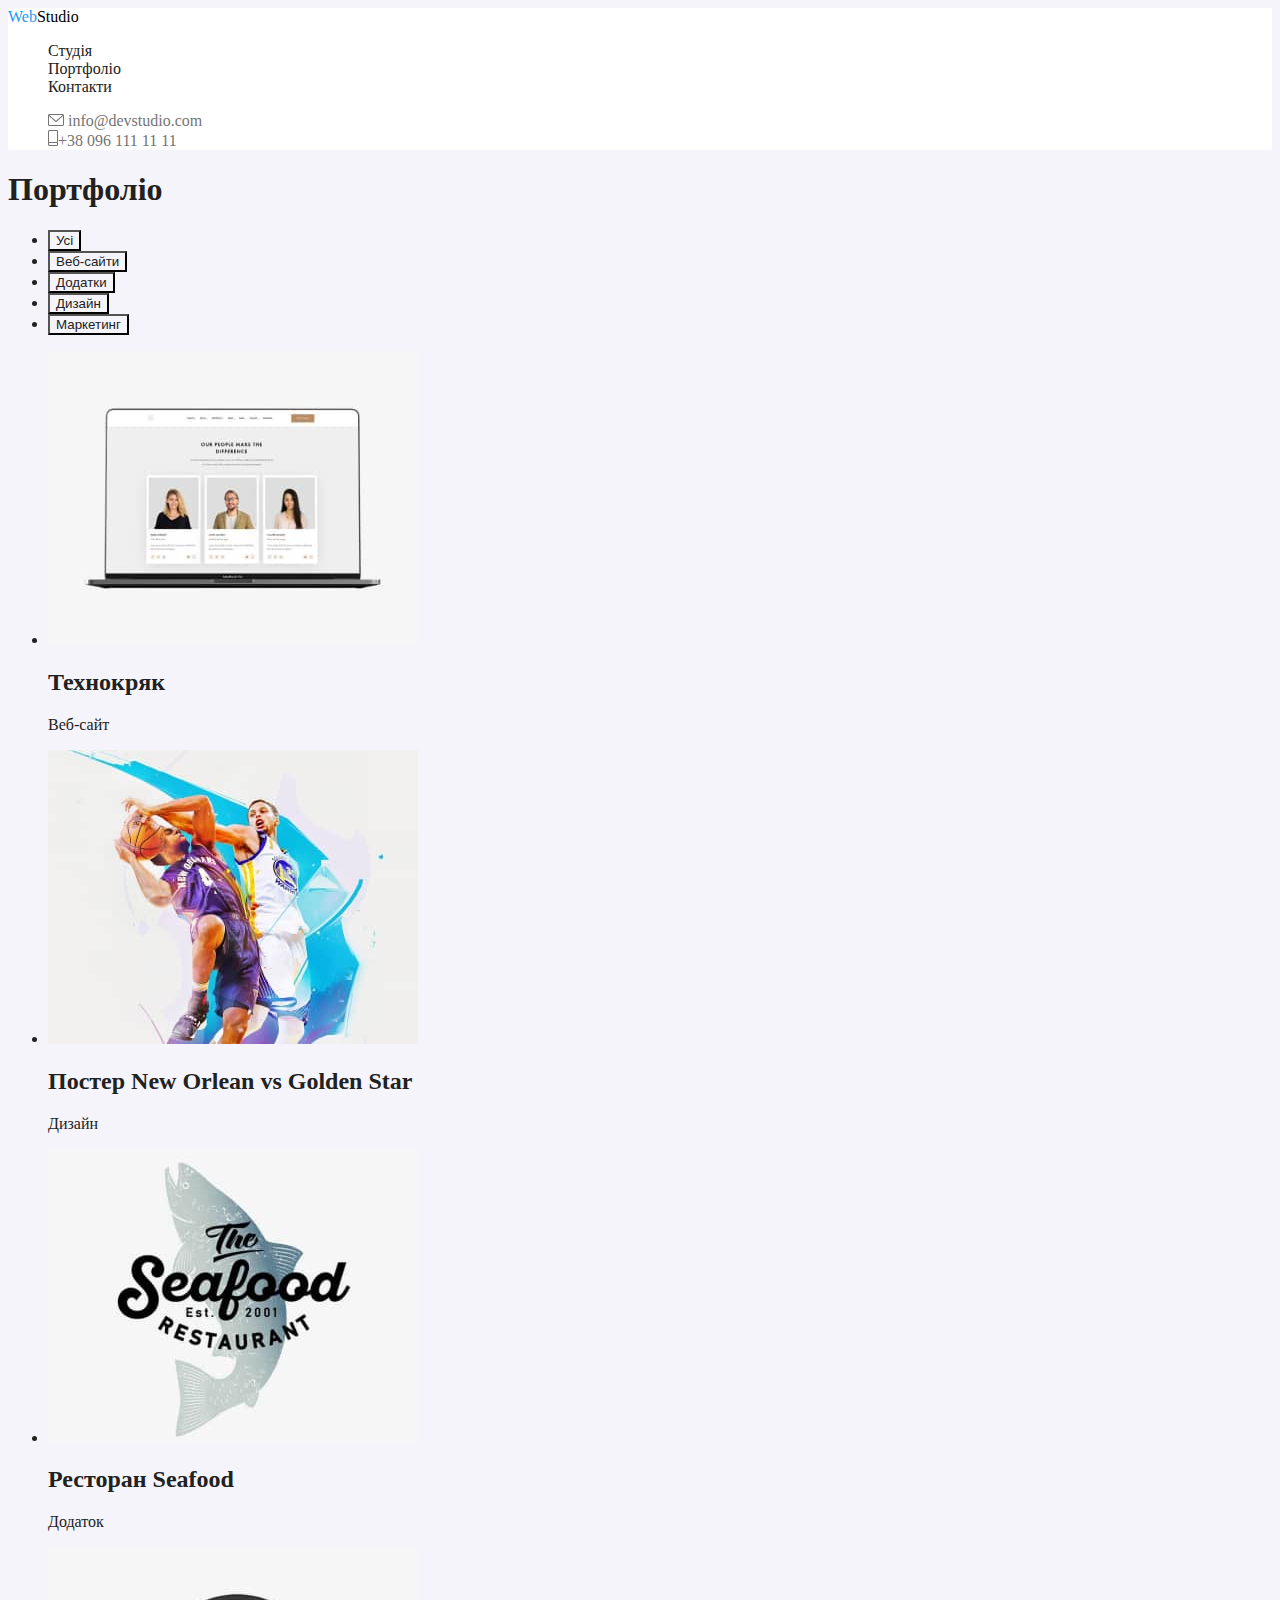
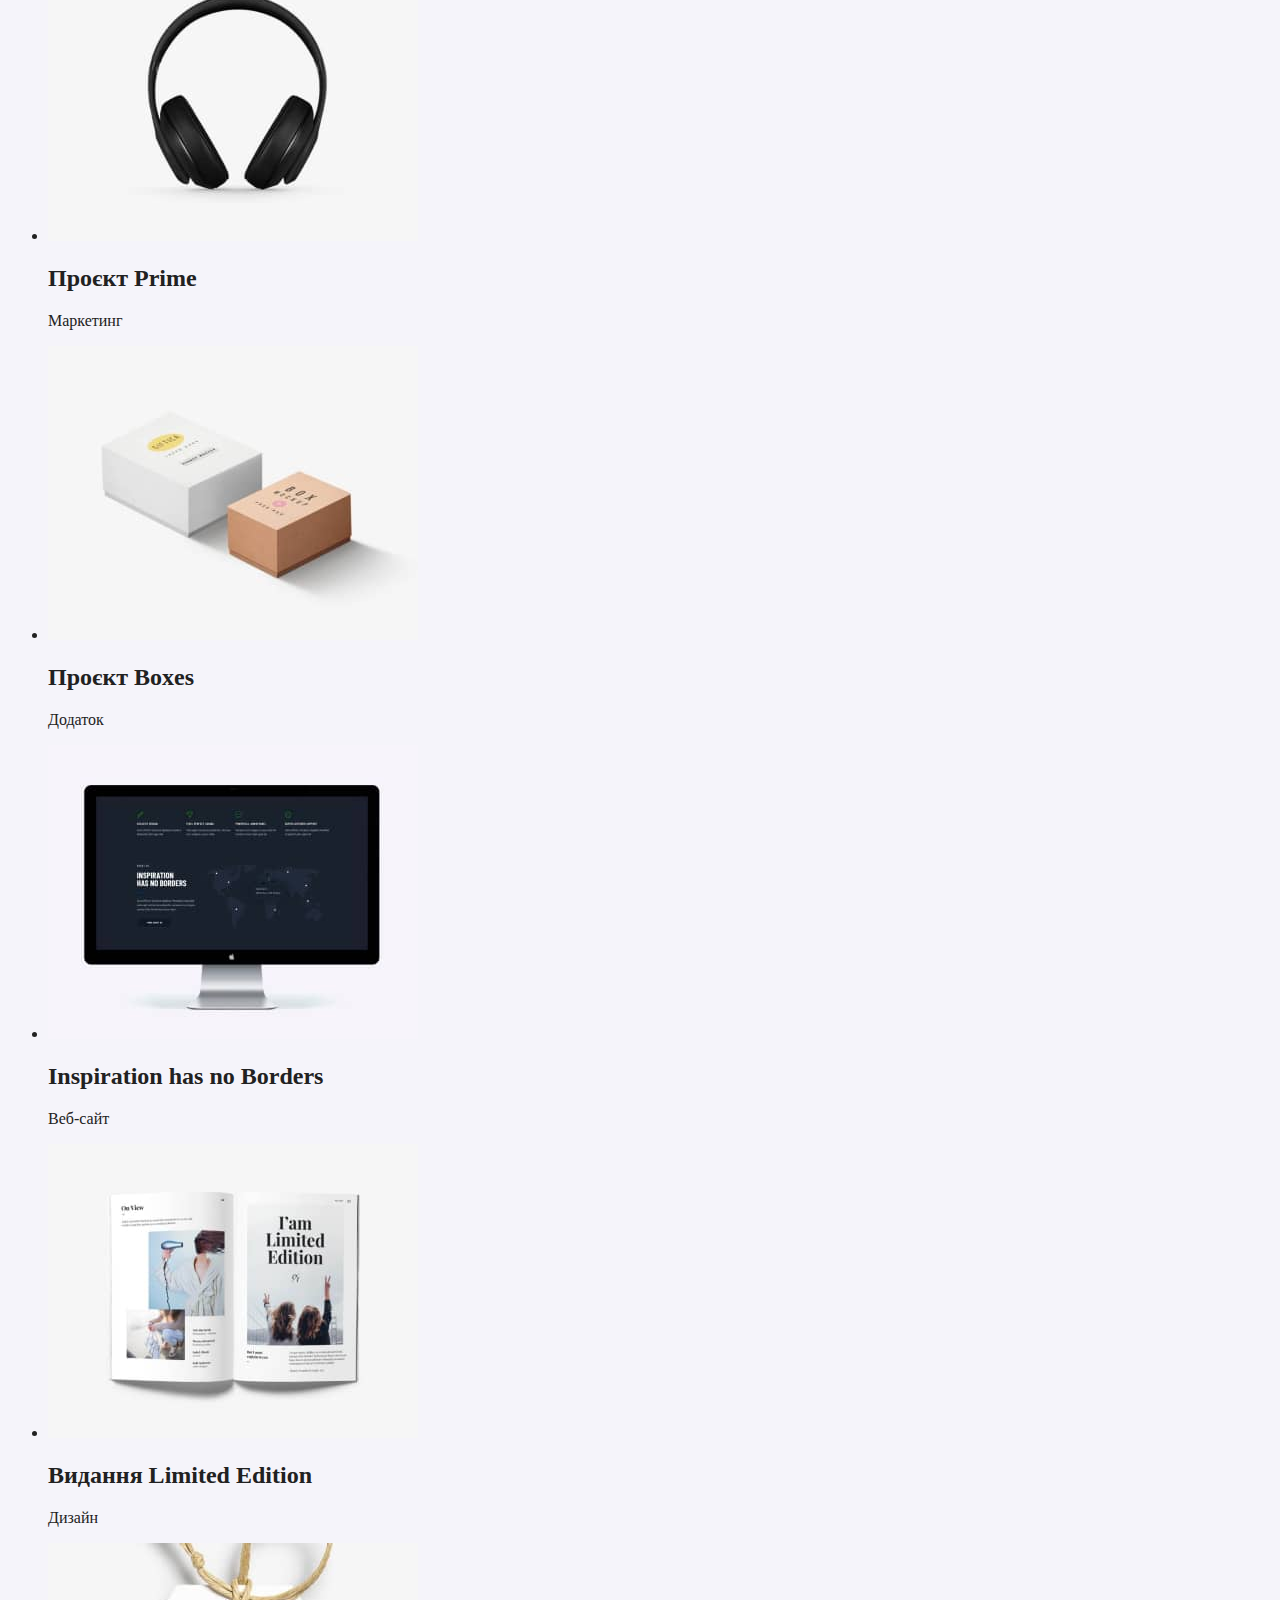
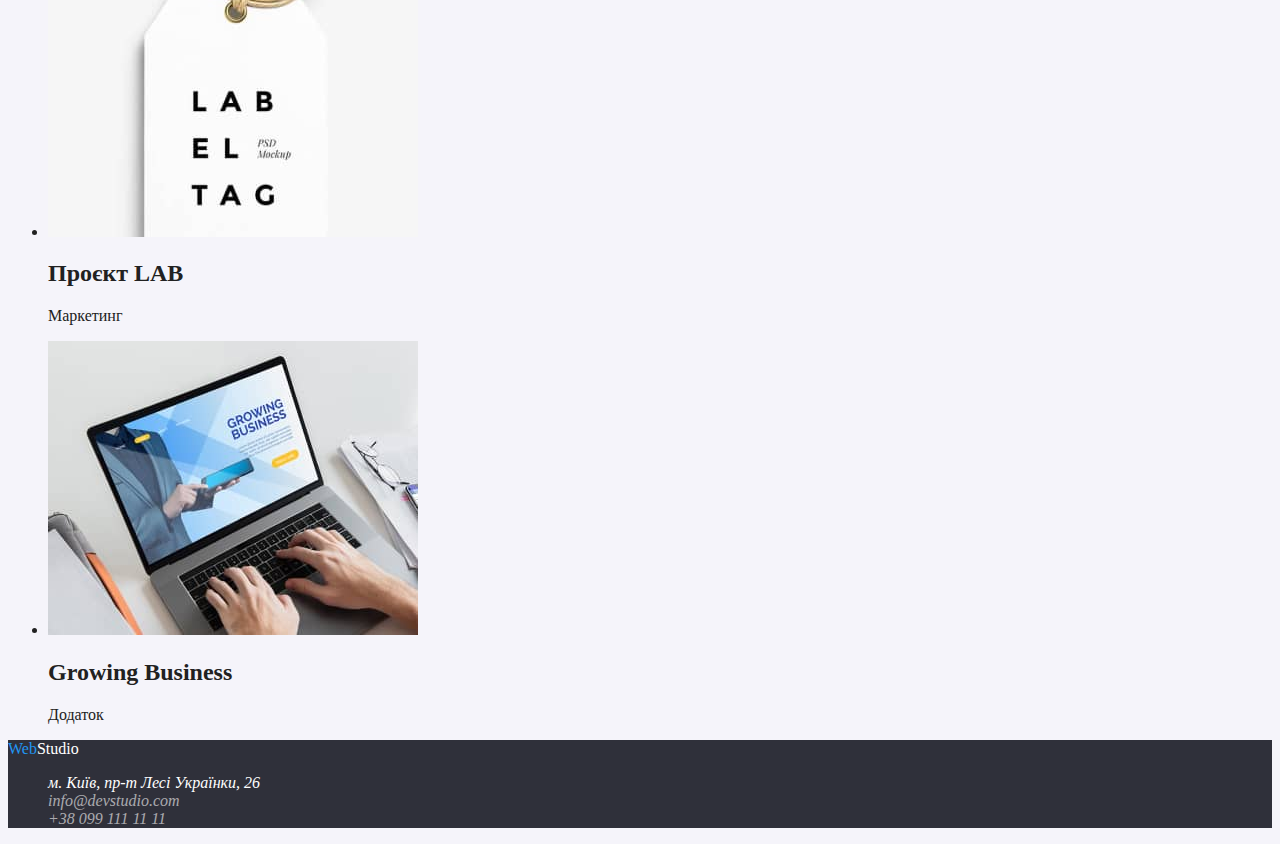
==== portfolio.html @ 3295536a "створив сторінку портфоліо" ====
<!DOCTYPE html>
<html lang="en">
  <head>
    <meta charset="UTF-8" />
    <meta http-equiv="X-UA-Compatible" content="IE=edge" />
    <meta name="viewport" content="width=device-width, initial-scale=1.0" />
    <title>Document</title>
    <link rel="stylesheet" href="./css/styles.css" />
  </head>
  <body>
    <header class="page-header">
      <nav>
        <a href="./index.html" class="logo">Web<span class="studio">Studio</span></a>
        <ul class="site-nav list">
          <li><a href="./index.html" class="link">Студія</a></li>
          <li><a href="./index.html" class="link">Портфоліо</a></li>
          <li><a href="./index.html" class="link">Контакти</a></li>
        </ul>
      </nav>
      <ul class="contact list">
        <li>
          <a class="contact-link" href="mailto:info@devstudio.com"
            ><img src="./portfolio.img/envelope.svg" alt="конверт" width="16" class="contact-link-icon" />
            info@devstudio.com</a
          >
        </li>
        <li>
          <a class="contact-link" href="tel:+380961111111"
            ><img
              src="./portfolio.img/Vector.svg"
              alt="мобільний тел"
              width="10"
              class="contact-link-icon"
            />+38 096 111 11 11</a
          >
        </li>
      </ul>
    </header>

    <main>
      <section>
        <h1>Портфоліо</h1>
        <ul>
          <li><button type="button" class="button secodary">Усі</button></li>
          <li><button type="button" class="button secodary">Веб-сайти</button></li>
          <li><button type="button" class="button secodary">Додатки</button></li>
          <li><button type="button" class="button secodary">Дизайн</button></li>
          <li><button type="button" class="button secodary">Маркетинг</button></li>
        </ul>
        <ul>
          <li>
            <a href=""><img src="./portfolio.img/img.jpg" alt="ноутбук" width="370" /></a>
            <h2>Технокряк</h2>
            <p>Веб-сайт</p>
          </li>
          <li>
            <a href=""><img src="./portfolio.img/img1.jpg" alt="ігра в баскетбол" width="370" /></a>
            <h2>Постер New Orlean vs Golden Star</h2>
            <p>Дизайн</p>
          </li>
          <li>
            <a href=""><img src="./portfolio.img/img2.jpg" alt="рибний ресторан" width="370" /></a>
            <h2>Ресторан Seafood</h2>
            <p>Додаток</p>
          </li>
          <li>
            <a href=""><img src="./portfolio.img/img3.jpg" alt="навушники" width="370" /></a>
            <h2>Проєкт Prime</h2>
            <p>Маркетинг</p>
          </li>
          <li>
            <a href=""><img src="./portfolio.img/img4.jpg" alt="коробки" width="370" /></a>
            <h2>Проєкт Boxes</h2>
            <p>Додаток</p>
          </li>
          <li>
            <a href=""
              ><img src="./portfolio.img/img5.jpg" alt="монітор компютера" width="370"
            /></a>
            <h2>Inspiration has no Borders</h2>
            <p>Веб-сайт</p>
          </li>
          <li>
            <a href=""><img src="./portfolio.img/img6.jpg" alt="книга" width="370" /></a>
            <h2>Видання Limited Edition</h2>
            <p>Дизайн</p>
          </li>
          <li>
            <a href=""><img src="./portfolio.img/img8.jpg" alt="бірка" width="370" /></a>
            <h2>Проєкт LAB</h2>
            <p>Маркетинг</p>
          </li>
          <li>
            <a href=""
              ><img src="./portfolio.img/img7.jpg" alt="бізнес веденя через ноутбук" width="370"
            /></a>
            <h2>Growing Business</h2>
            <p>Додаток</p>
          </li>
        </ul>
      </section>
    </main>

    <footer class="footer">
      <a href="./index.html" class="logo">Web<span class="footer-studio">Studio</span></a>
      <address>
        <ul class="list">
          <li>
            <a
              class="footer-link"
              href="https://goo.gl/maps/CPtrU1FHBa2aNyZL9"
              target="_blank"
              rel="noopener noreferrer nofollow"
              >м. Київ, пр-т Лесі Українки, 26</a
            >
          </li>
          <li><a class="footer-contact" href="mailto:info@devstudio.com">info@devstudio.com</a></li>
          <li><a class="footer-contact" href="telto:+380961111111">+38 099 111 11 11</a></li>
        </ul>
      </address>
    </footer>
  </body>
</html>
---- css/styles.css ----
:root {
  --primari-text-color: #212121;
  --title-text-color: #757575;
  --accent-color: #2196f3;
  --primary-bg-color: #ffffff;
}

body {
  background-color: #f5f4fa;
  color: var(--primari-text-color);
  font-family: Roboto;
}
/* body {
  background-color: var(--background-color);
  color: var(--main-text-color);
  font-family: var(--main-font);
  font-size: 14px;
  letter-spacing: 0.03em;
} */

/* шапка  */

.page-header {
  background-color: var(--primary-bg-color);
}
.logo {
  color: var(--accent-color);
  text-decoration: none;
}
.studio {
  color: #000000;
}
.link {
  color: var(--primari-text-color);
  text-decoration: none;
}
.link:hover,
.link:focus {
  color: var(--accent-color);
}

.list {
  list-style: none;
}
.contact-link {
  color: var(--title-text-color);
  text-decoration: none;
}
.contact-link:hover,
.contact-link:focus {
  color: var(--accent-color);
}
/* .contact-link-icon:hover,
.contact-link-icon:focus {
  color:  ;
} */
/* секція 1 */
.hero,
.footer {
  background: #2f303a;
}

.hero-title {
  color: var(--primary-bg-color);
}

/* кнопка */
.button.primary {
  color: var(--primary-bg-color);
  background-color: var(--accent-color);
}
.button.secodary {
  color: var(--primari-text-color);
  background-color: #f5f4fa;
  cursor: pointer;
}
.button.secodary:hover,
.button.secodary:focus {
  color: var(--primary-bg-color);
  background-color: var(--accent-color);
}

/* сеуція 2 */

/* секція 3 */
.section-title {
  color: var(--primari-text-color);
}
/* 4 */

.footer-link,
.footer-studio {
  color: var(--primary-bg-color);
  text-decoration: none;
}
.footer-contact {
  color: rgba(255, 255, 255, 0.6);
  text-decoration: none;
}
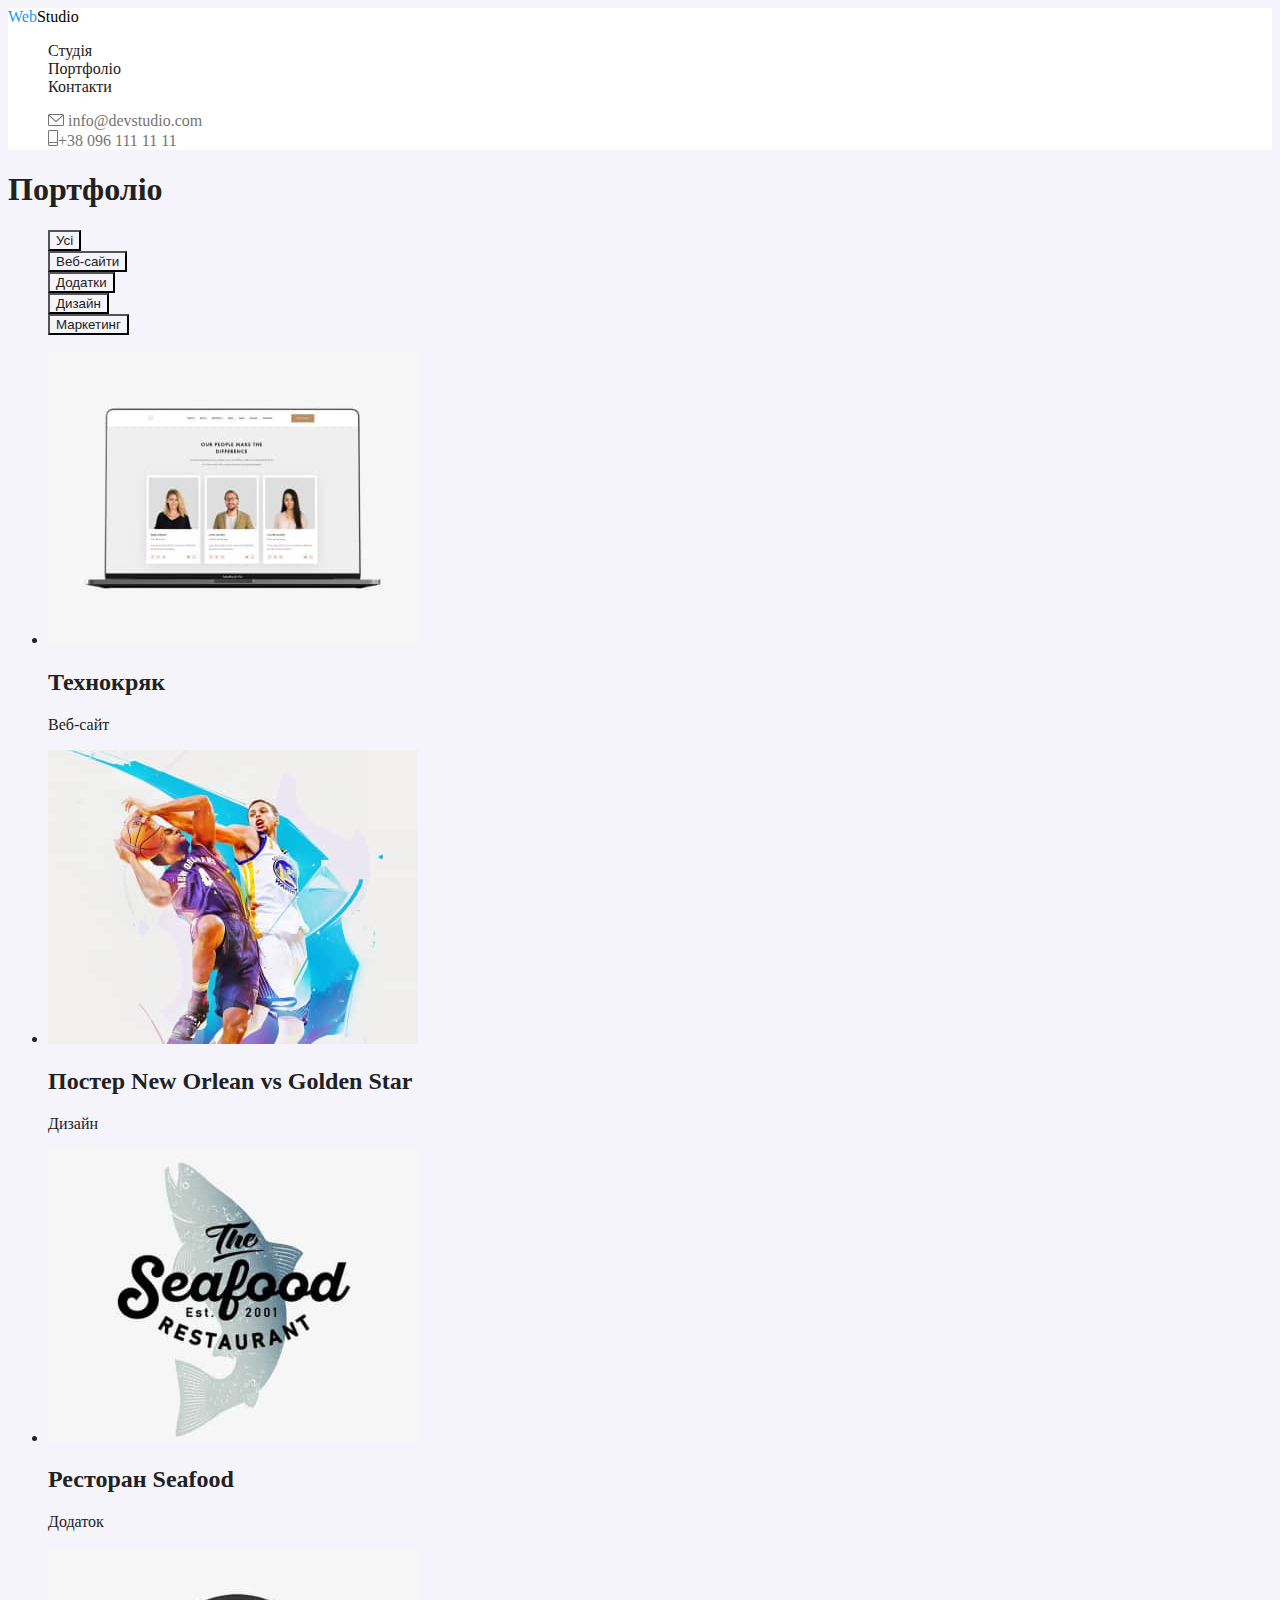
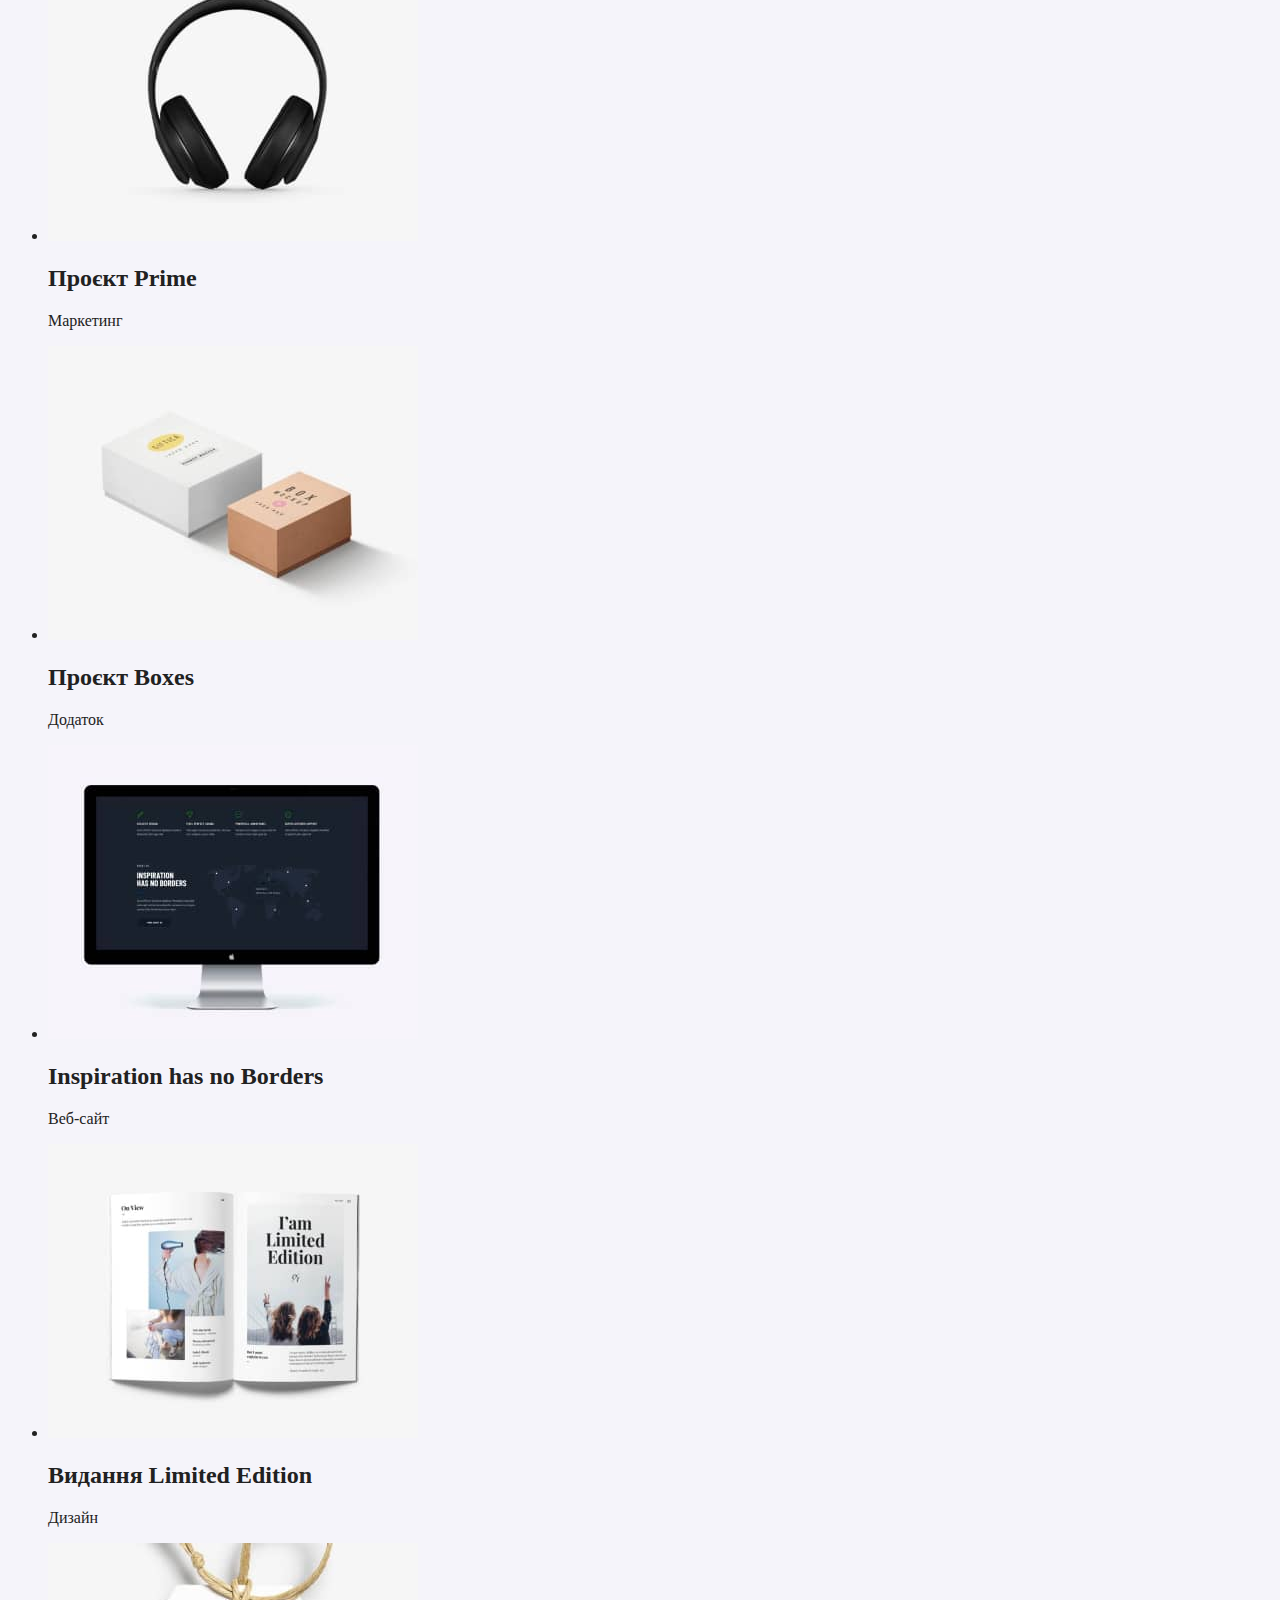
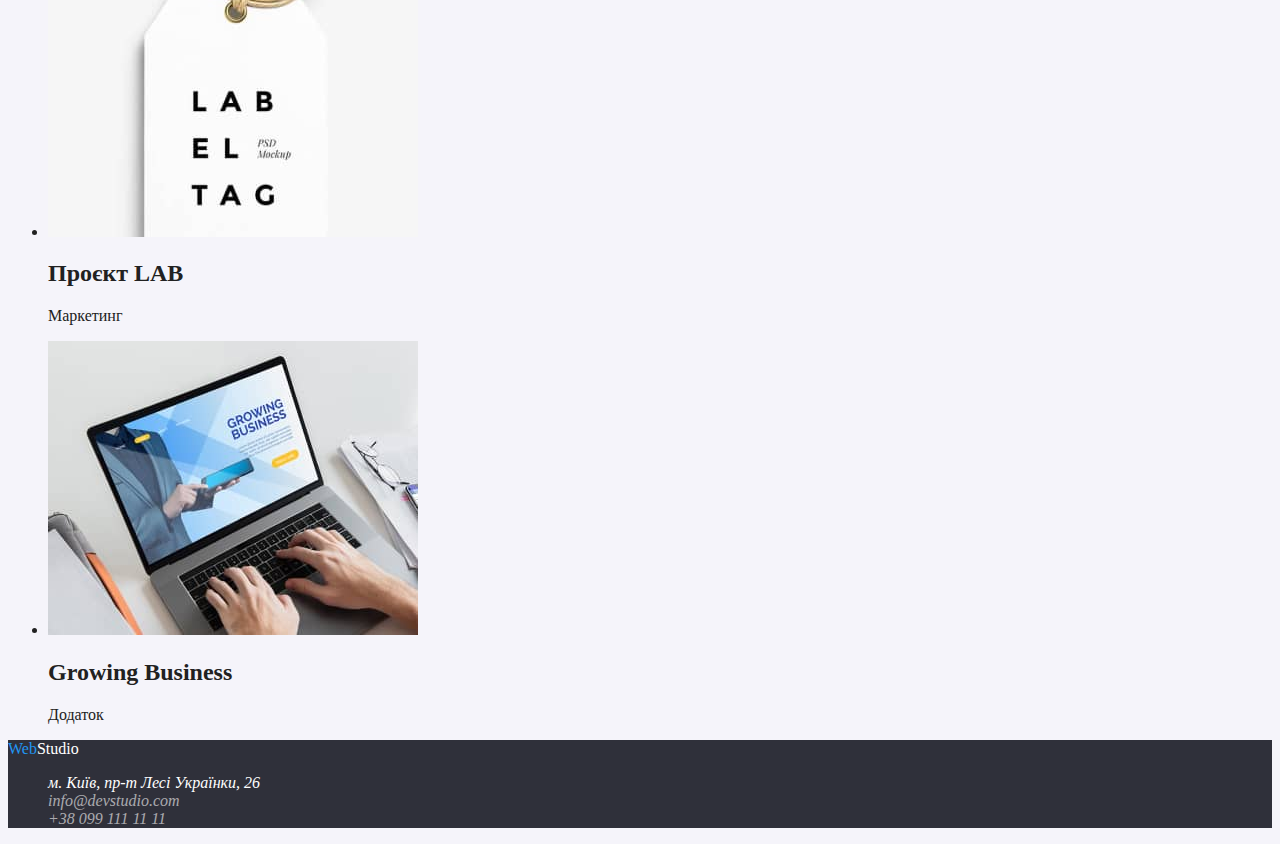
==== commit 3f71507c: "задав класу кнопкам" ====
--- a/portfolio.html
+++ b/portfolio.html
@@ -20,7 +20,12 @@
       <ul class="contact list">
         <li>
           <a class="contact-link" href="mailto:info@devstudio.com"
-            ><img src="./portfolio.img/envelope.svg" alt="конверт" width="16" class="contact-link-icon" />
+            ><img
+              src="./portfolio.img/envelope.svg"
+              alt="конверт"
+              width="16"
+              class="contact-link-icon"
+            />
             info@devstudio.com</a
           >
         </li>
@@ -40,7 +45,7 @@
     <main>
       <section>
         <h1>Портфоліо</h1>
-        <ul>
+        <ul class="list">
           <li><button type="button" class="button secodary">Усі</button></li>
           <li><button type="button" class="button secodary">Веб-сайти</button></li>
           <li><button type="button" class="button secodary">Додатки</button></li>
--- a/css/styles.css
+++ b/css/styles.css
@@ -52,7 +52,7 @@
 }
 /* .contact-link-icon:hover,
 .contact-link-icon:focus {
-  color:  ;
+  color: var(--accent-color);
 } */
 /* секція 1 */
 .hero,
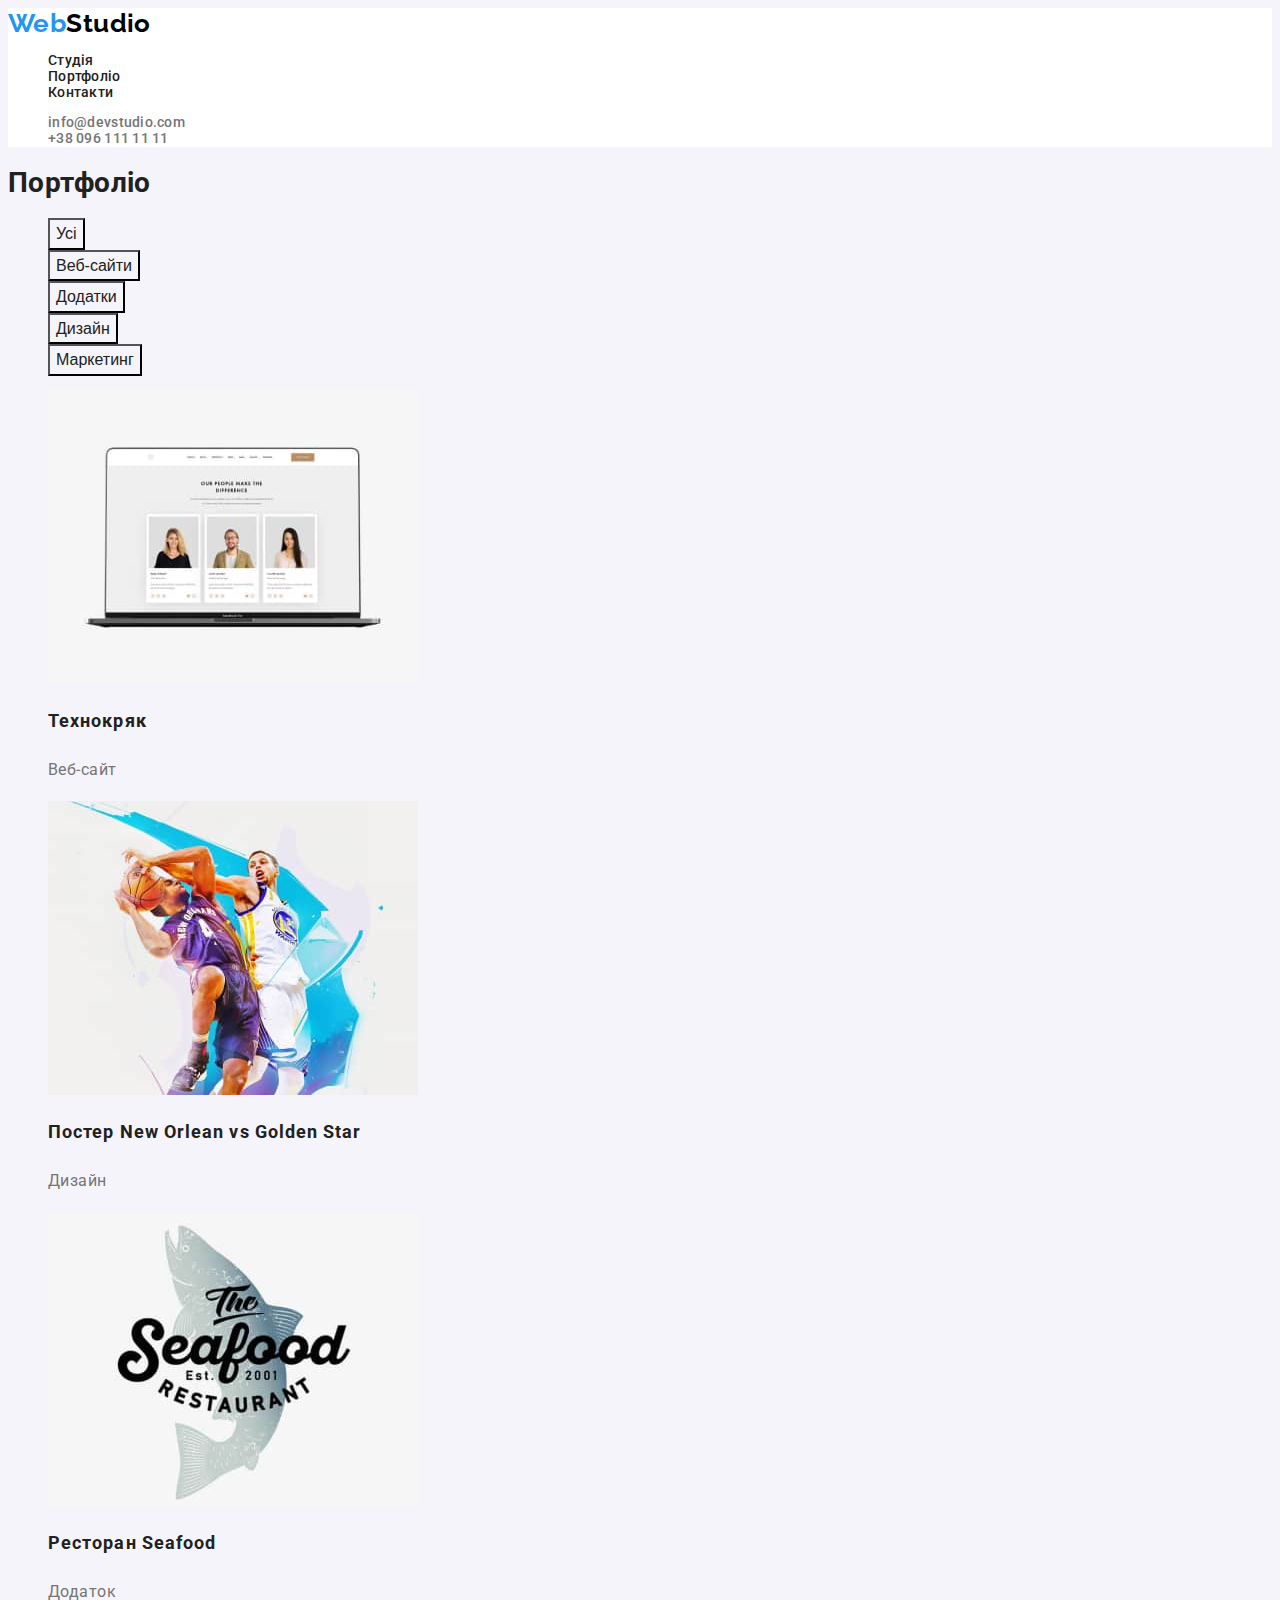
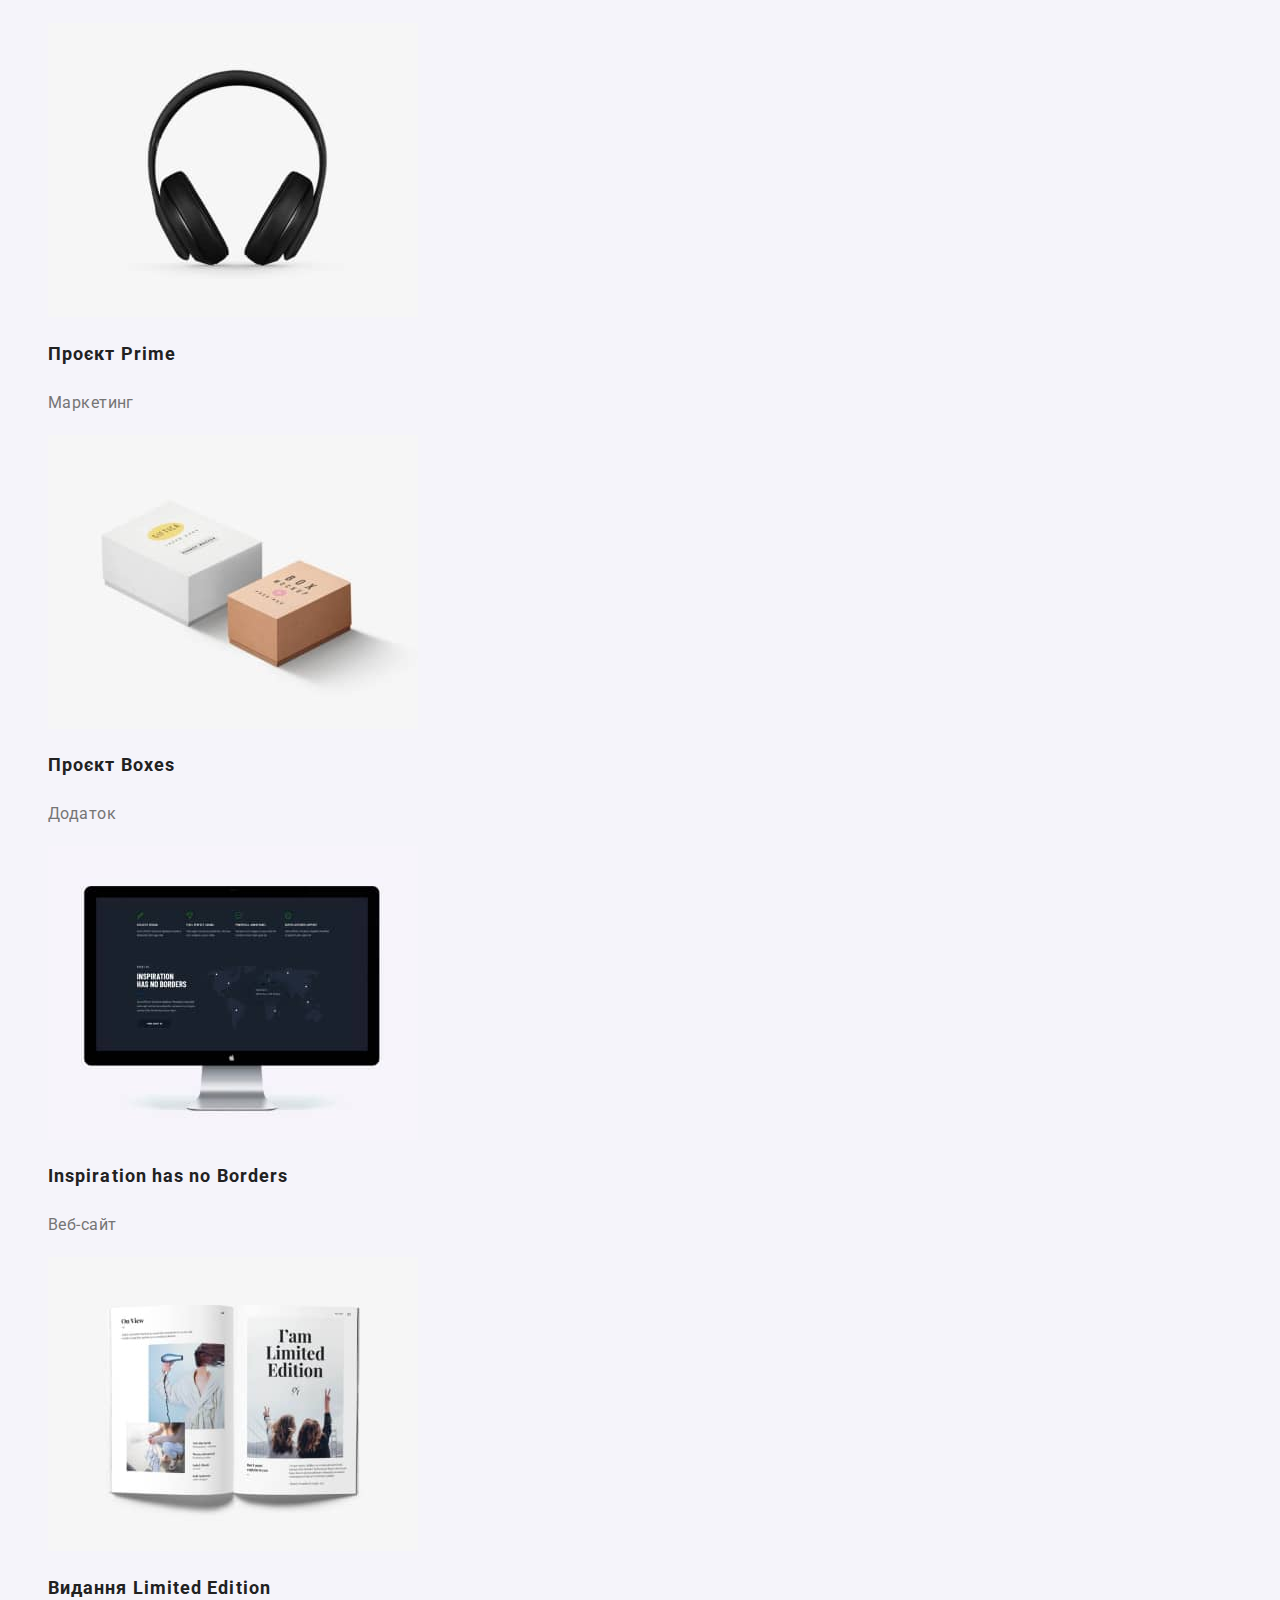
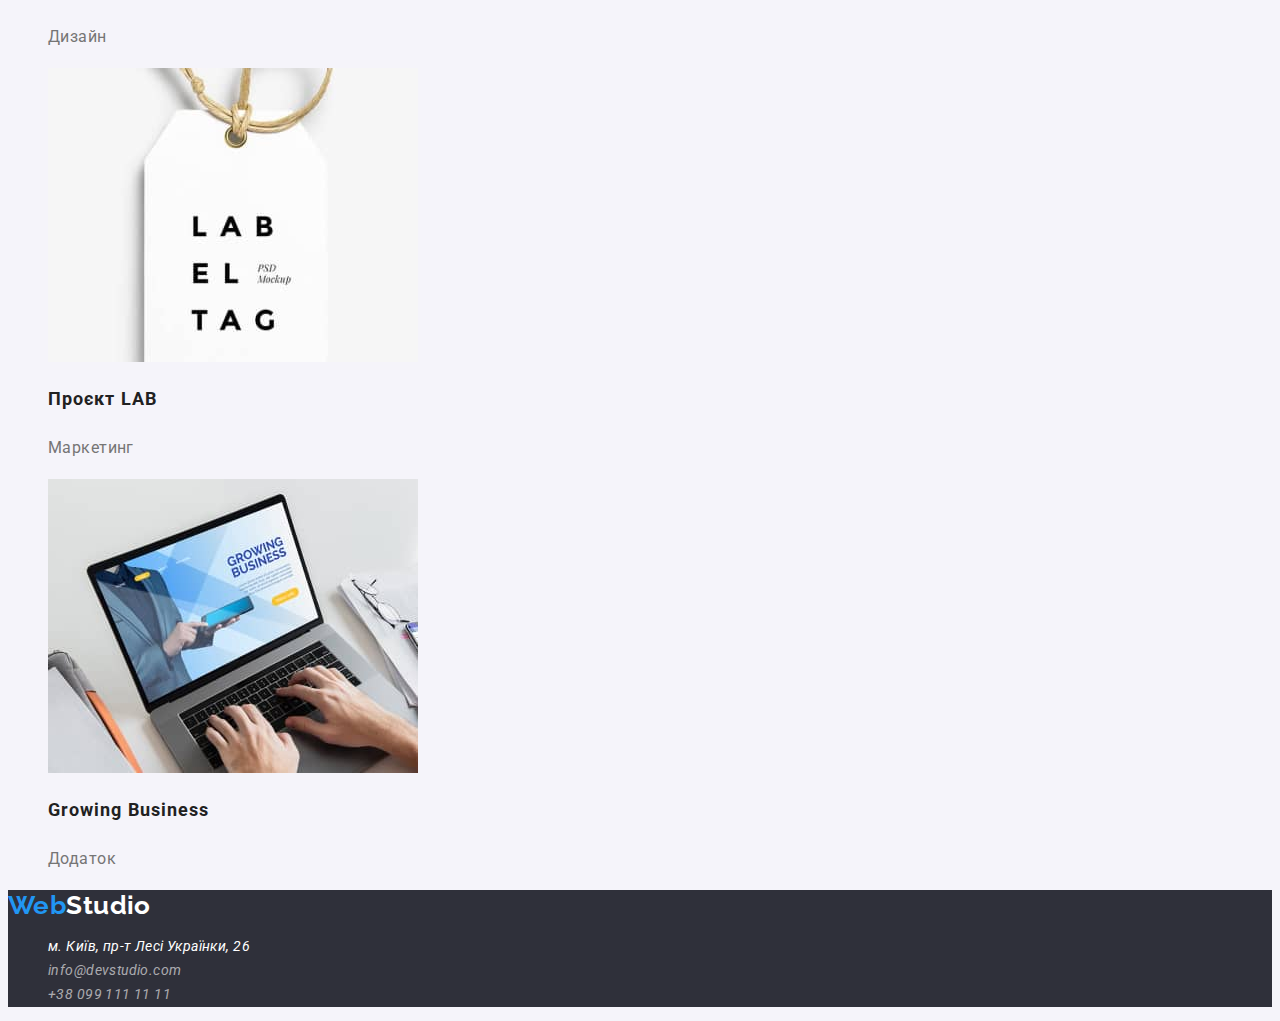
==== commit 3e3bf5ef: "добавив стиль розміри шрифту" ====
--- a/portfolio.html
+++ b/portfolio.html
@@ -6,6 +6,13 @@
     <meta name="viewport" content="width=device-width, initial-scale=1.0" />
     <title>Document</title>
     <link rel="stylesheet" href="./css/styles.css" />
+
+    <link rel="preconnect" href="https://fonts.googleapis.com" />
+    <link rel="preconnect" href="https://fonts.gstatic.com" crossorigin />
+    <link
+      href="https://fonts.googleapis.com/css2?family=Raleway:wght@700&family=Roboto:wght@400;500;700;900&display=swap"
+      rel="stylesheet"
+    />
   </head>
   <body>
     <header class="page-header">
@@ -19,25 +26,10 @@
       </nav>
       <ul class="contact list">
         <li>
-          <a class="contact-link" href="mailto:info@devstudio.com"
-            ><img
-              src="./portfolio.img/envelope.svg"
-              alt="конверт"
-              width="16"
-              class="contact-link-icon"
-            />
-            info@devstudio.com</a
-          >
+          <a class="contact-link" href="mailto:info@devstudio.com">info@devstudio.com</a>
         </li>
         <li>
-          <a class="contact-link" href="tel:+380961111111"
-            ><img
-              src="./portfolio.img/Vector.svg"
-              alt="мобільний тел"
-              width="10"
-              class="contact-link-icon"
-            />+38 096 111 11 11</a
-          >
+          <a class="contact-link" href="tel:+380961111111">+38 096 111 11 11</a>
         </li>
       </ul>
     </header>
@@ -45,17 +37,17 @@
     <main>
       <section>
         <h1>Портфоліо</h1>
-        <ul class="list">
+        <ul>
           <li><button type="button" class="button secodary">Усі</button></li>
           <li><button type="button" class="button secodary">Веб-сайти</button></li>
           <li><button type="button" class="button secodary">Додатки</button></li>
           <li><button type="button" class="button secodary">Дизайн</button></li>
           <li><button type="button" class="button secodary">Маркетинг</button></li>
         </ul>
-        <ul>
+        <ul class="sidebar">
           <li>
             <a href=""><img src="./portfolio.img/img.jpg" alt="ноутбук" width="370" /></a>
-            <h2>Технокряк</h2>
+            <h2 class="subject">Технокряк</h2>
             <p>Веб-сайт</p>
           </li>
           <li>
--- a/css/styles.css
+++ b/css/styles.css
@@ -8,7 +8,10 @@
 body {
   background-color: #f5f4fa;
   color: var(--primari-text-color);
-  font-family: Roboto;
+  font-family: Roboto, sans-serif;
+  font-size: 14px;
+  line-height: 1.2;
+  letter-spacing: 0.03em;
 }
 /* body {
   background-color: var(--background-color);
@@ -26,9 +29,18 @@
 .logo {
   color: var(--accent-color);
   text-decoration: none;
+  font-family: 'Raleway', sans-serif;
+  font-weight: 700;
+  font-size: 26px;
 }
 .studio {
   color: #000000;
+}
+
+.site-nav.list {
+  font-weight: 500;
+  line-height: 1.14;
+  letter-spacing: 0.02em;
 }
 .link {
   color: var(--primari-text-color);
@@ -39,8 +51,14 @@
   color: var(--accent-color);
 }
 
-.list {
+ul {
   list-style: none;
+}
+
+.contact.list {
+  font-weight: 500;
+  line-height: 1.14;
+  letter-spacing: 0.02em;
 }
 .contact-link {
   color: var(--title-text-color);
@@ -50,29 +68,43 @@
 .contact-link:focus {
   color: var(--accent-color);
 }
-/* .contact-link-icon:hover,
-.contact-link-icon:focus {
-  color: var(--accent-color);
-} */
+
 /* секція 1 */
 .hero,
 .footer {
-  background: #2f303a;
+  background-color: #2f303a;
 }
 
 .hero-title {
   color: var(--primary-bg-color);
+  font-weight: 900;
+  font-size: 44px;
+  line-height: 1.36;
+  text-align: center;
+  letter-spacing: 0.06em;
+  text-transform: uppercase;
 }
 
 /* кнопка */
+.button {
+  cursor: pointer;
+  font-size: 16px;
+  text-align: center;
+}
 .button.primary {
   color: var(--primary-bg-color);
   background-color: var(--accent-color);
+  font-weight: 700;
+  line-height: 1.9;
+  display: flex;
+  align-items: center;
+  letter-spacing: 0.06em;
 }
 .button.secodary {
   color: var(--primari-text-color);
   background-color: #f5f4fa;
-  cursor: pointer;
+  font-weight: 500;
+  line-height: 1.6;
 }
 .button.secodary:hover,
 .button.secodary:focus {
@@ -81,12 +113,30 @@
 }
 
 /* сеуція 2 */
+.feature-list .title {
+  font-weight: 700;
+  line-height: 1.1;
+  text-transform: uppercase;
+}
+.feature-list .text {
+  color: var(--title-text-color);
+  line-height: 1.7;
+}
 
 /* секція 3 */
 .section-title {
   color: var(--primari-text-color);
+  font-weight: 700;
+  font-size: 36px;
+  text-align: center;
 }
 /* 4 */
+.work-list h3 {
+  font-weight: 500;
+}
+.work-list p {
+  color: var(--title-text-color);
+}
 
 .footer-link,
 .footer-studio {
@@ -97,3 +147,19 @@
   color: rgba(255, 255, 255, 0.6);
   text-decoration: none;
 }
+.footer .list {
+  line-height: 1.7;
+}
+/* проджект */
+
+.sidebar h2 {
+  font-weight: 700;
+  font-size: 18px;
+  line-height: 2;
+  letter-spacing: 0.06em;
+}
+.sidebar p {
+  color: var(--title-text-color);
+  font-size: 16px;
+  line-height: 1.9;
+}
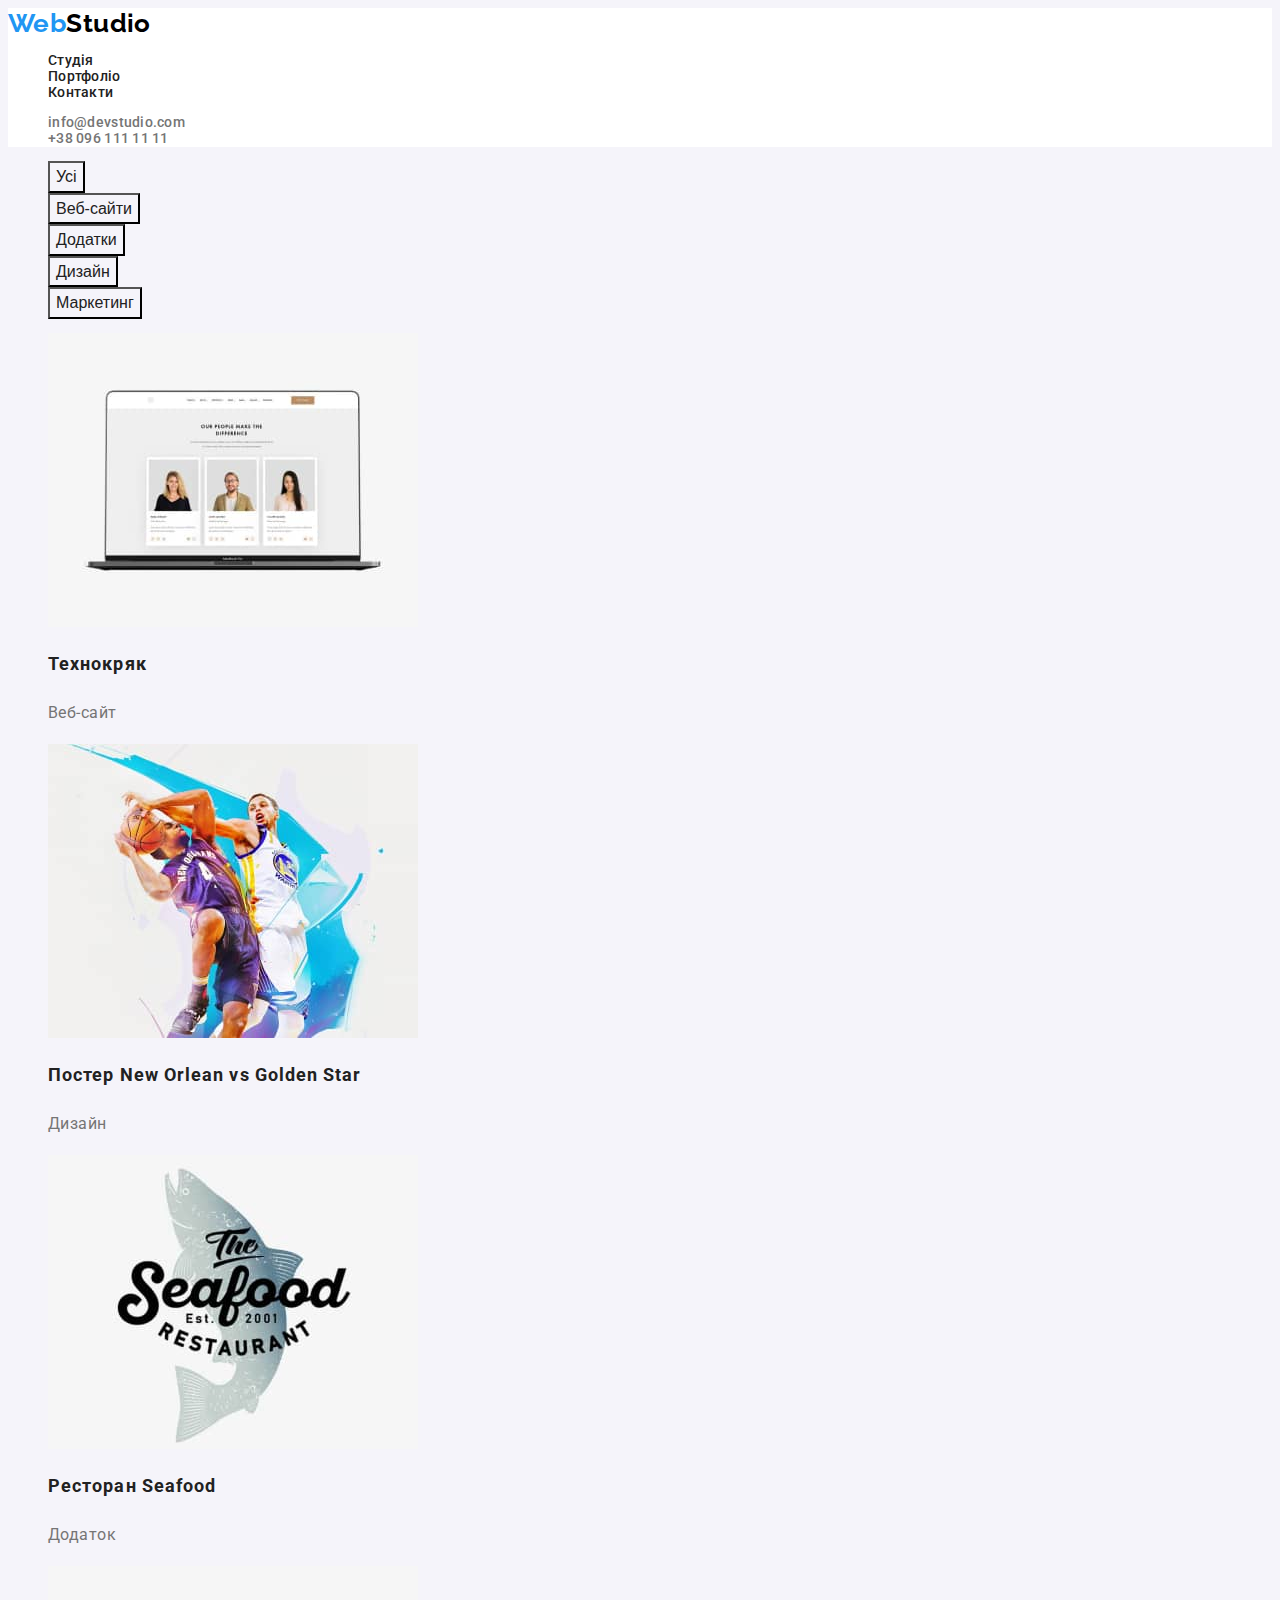
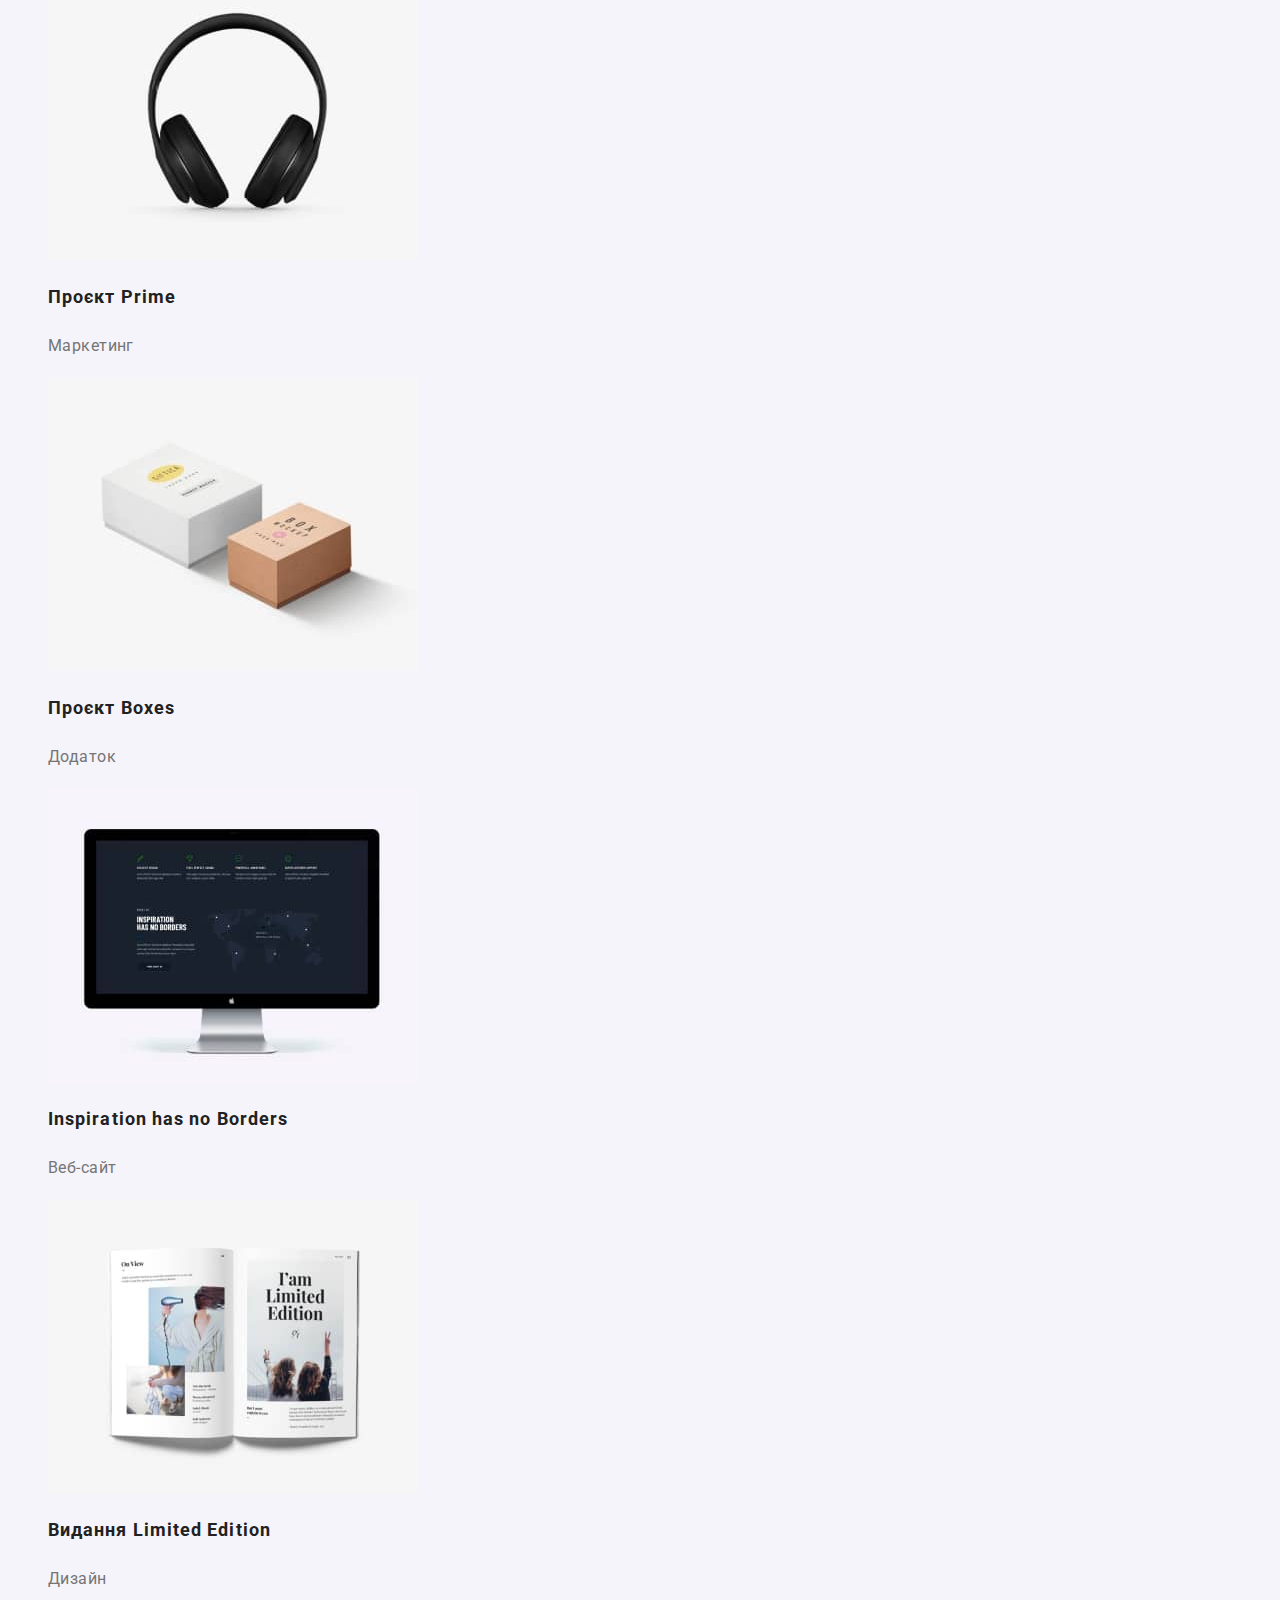
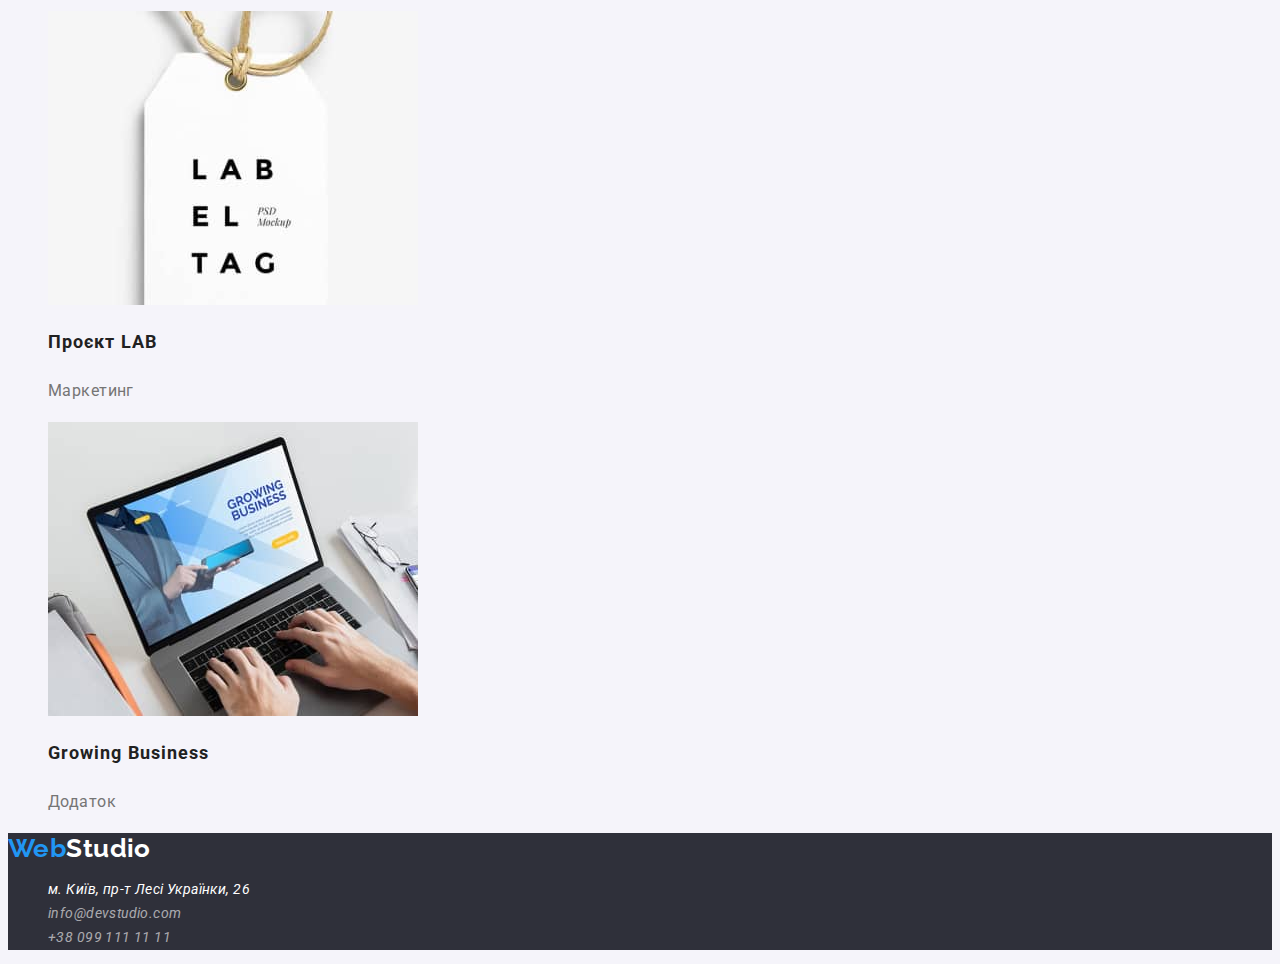
==== commit 0e330a34: "скрив заголовки" ====
--- a/portfolio.html
+++ b/portfolio.html
@@ -36,63 +36,77 @@
 
     <main>
       <section>
-        <h1>Портфоліо</h1>
-        <ul>
+        <h1 hidden>Портфоліо</h1>
+        <ul class="list">
           <li><button type="button" class="button secodary">Усі</button></li>
           <li><button type="button" class="button secodary">Веб-сайти</button></li>
           <li><button type="button" class="button secodary">Додатки</button></li>
           <li><button type="button" class="button secodary">Дизайн</button></li>
           <li><button type="button" class="button secodary">Маркетинг</button></li>
         </ul>
-        <ul class="sidebar">
+        <ul class="sidebar list">
           <li>
-            <a href=""><img src="./portfolio.img/img.jpg" alt="ноутбук" width="370" /></a>
-            <h2 class="subject">Технокряк</h2>
-            <p>Веб-сайт</p>
-          </li>
-          <li>
-            <a href=""><img src="./portfolio.img/img1.jpg" alt="ігра в баскетбол" width="370" /></a>
-            <h2>Постер New Orlean vs Golden Star</h2>
-            <p>Дизайн</p>
-          </li>
-          <li>
-            <a href=""><img src="./portfolio.img/img2.jpg" alt="рибний ресторан" width="370" /></a>
-            <h2>Ресторан Seafood</h2>
-            <p>Додаток</p>
-          </li>
-          <li>
-            <a href=""><img src="./portfolio.img/img3.jpg" alt="навушники" width="370" /></a>
-            <h2>Проєкт Prime</h2>
-            <p>Маркетинг</p>
-          </li>
-          <li>
-            <a href=""><img src="./portfolio.img/img4.jpg" alt="коробки" width="370" /></a>
-            <h2>Проєкт Boxes</h2>
-            <p>Додаток</p>
+            <a href=""
+              ><img src="./portfolio.img/img.jpg" alt="ноутбук" width="370" />
+              <h2 class="subject">Технокряк</h2>
+              <p>Веб-сайт</p>
+            </a>
           </li>
           <li>
             <a href=""
-              ><img src="./portfolio.img/img5.jpg" alt="монітор компютера" width="370"
-            /></a>
-            <h2>Inspiration has no Borders</h2>
-            <p>Веб-сайт</p>
-          </li>
-          <li>
-            <a href=""><img src="./portfolio.img/img6.jpg" alt="книга" width="370" /></a>
-            <h2>Видання Limited Edition</h2>
-            <p>Дизайн</p>
-          </li>
-          <li>
-            <a href=""><img src="./portfolio.img/img8.jpg" alt="бірка" width="370" /></a>
-            <h2>Проєкт LAB</h2>
-            <p>Маркетинг</p>
+              ><img src="./portfolio.img/img1.jpg" alt="ігра в баскетбол" width="370" />
+              <h2>Постер New Orlean vs Golden Star</h2>
+              <p>Дизайн</p>
+            </a>
           </li>
           <li>
             <a href=""
-              ><img src="./portfolio.img/img7.jpg" alt="бізнес веденя через ноутбук" width="370"
-            /></a>
-            <h2>Growing Business</h2>
-            <p>Додаток</p>
+              ><img src="./portfolio.img/img2.jpg" alt="рибний ресторан" width="370" />
+              <h2>Ресторан Seafood</h2>
+              <p>Додаток</p>
+            </a>
+          </li>
+          <li>
+            <a href=""
+              ><img src="./portfolio.img/img3.jpg" alt="навушники" width="370" />
+              <h2>Проєкт Prime</h2>
+              <p>Маркетинг</p>
+            </a>
+          </li>
+          <li>
+            <a href=""
+              ><img src="./portfolio.img/img4.jpg" alt="коробки" width="370" />
+              <h2>Проєкт Boxes</h2>
+              <p>Додаток</p>
+            </a>
+          </li>
+          <li>
+            <a href=""
+              ><img src="./portfolio.img/img5.jpg" alt="монітор компютера" width="370" />
+              <h2>Inspiration has no Borders</h2>
+              <p>Веб-сайт</p>
+            </a>
+          </li>
+          <li>
+            <a href=""
+              ><img src="./portfolio.img/img6.jpg" alt="книга" width="370" />
+              <h2>Видання Limited Edition</h2>
+              <p>Дизайн</p>
+            </a>
+          </li>
+          <li>
+            <a href=""
+              ><img src="./portfolio.img/img8.jpg" alt="бірка" width="370" />
+              <h2>Проєкт LAB</h2>
+              <p>Маркетинг</p>
+            </a>
+          </li>
+          <li>
+            <a href=""
+              ><img src="./portfolio.img/img7.jpg" alt="бізнес веденя через ноутбук" width="370" />
+              <h2>Growing Business</h2>
+              <p>Додаток</p>
+            </a>
           </li>
         </ul>
       </section>
--- a/css/styles.css
+++ b/css/styles.css
@@ -51,7 +51,7 @@
   color: var(--accent-color);
 }
 
-ul {
+.list {
   list-style: none;
 }
 
@@ -137,7 +137,7 @@
 .work-list p {
   color: var(--title-text-color);
 }
-
+/* ФУТЕР */
 .footer-link,
 .footer-studio {
   color: var(--primary-bg-color);
@@ -150,8 +150,22 @@
 .footer .list {
   line-height: 1.7;
 }
+
+.footer-link:hover,
+.footer-link:focus {
+  color: var(--accent-color);
+}
+
+.footer-contact:hover,
+.footer-contact:focus {
+  color: var(--accent-color);
+}
+
 /* проджект */
-
+.sidebar a {
+  color: var(--primari-text-color);
+  text-decoration: none;
+}
 .sidebar h2 {
   font-weight: 700;
   font-size: 18px;
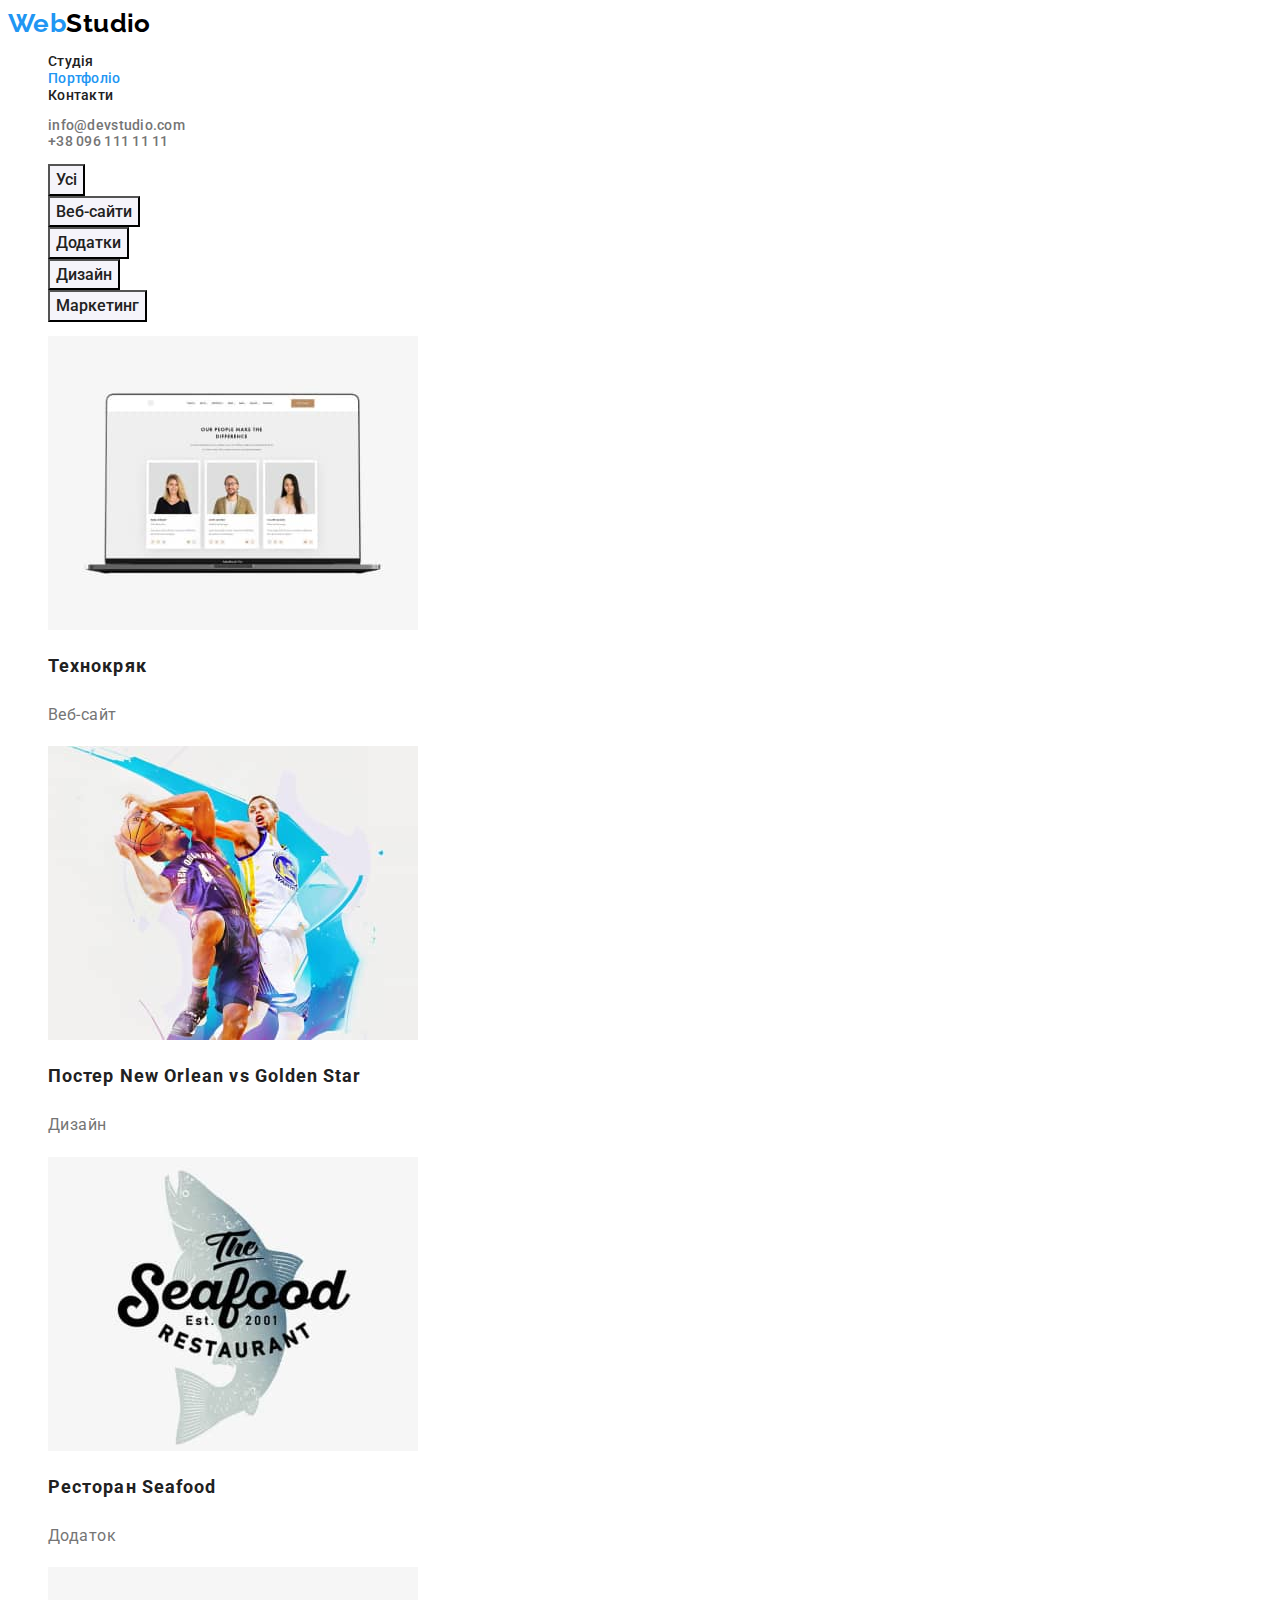
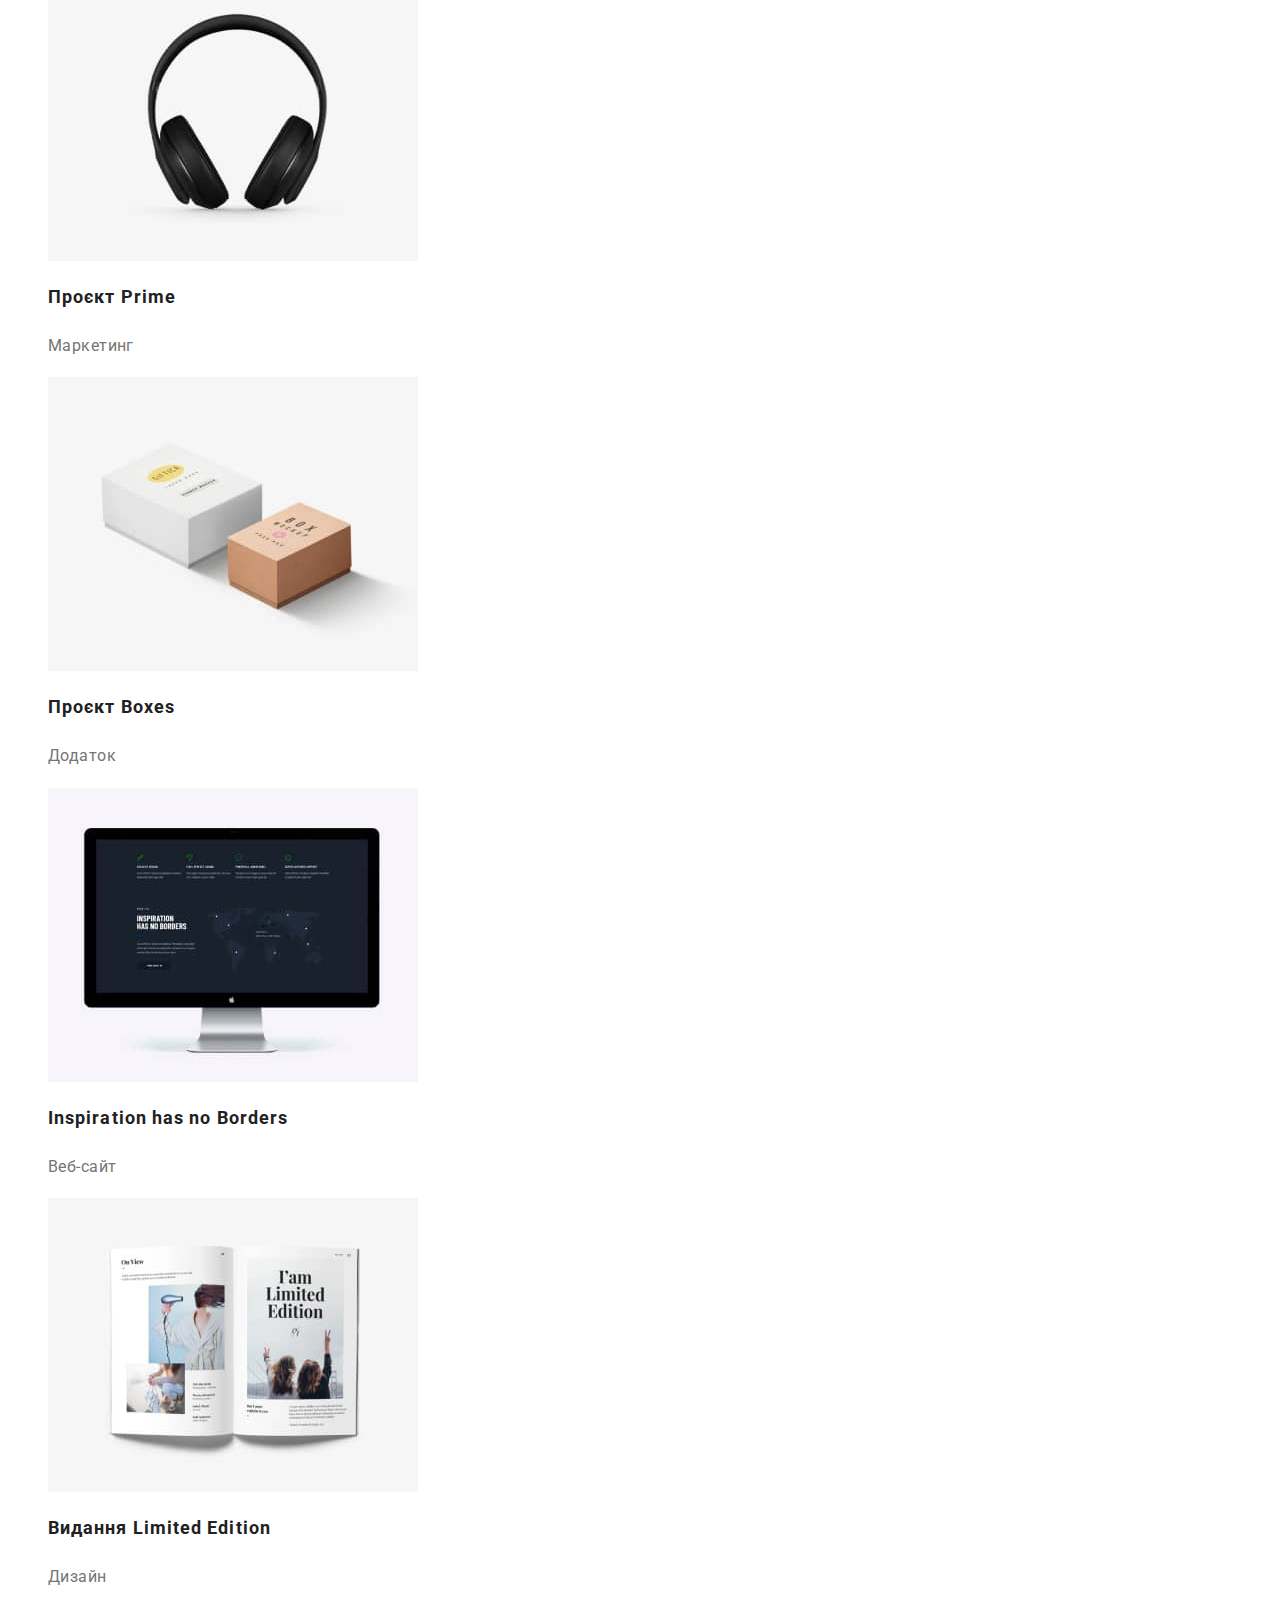
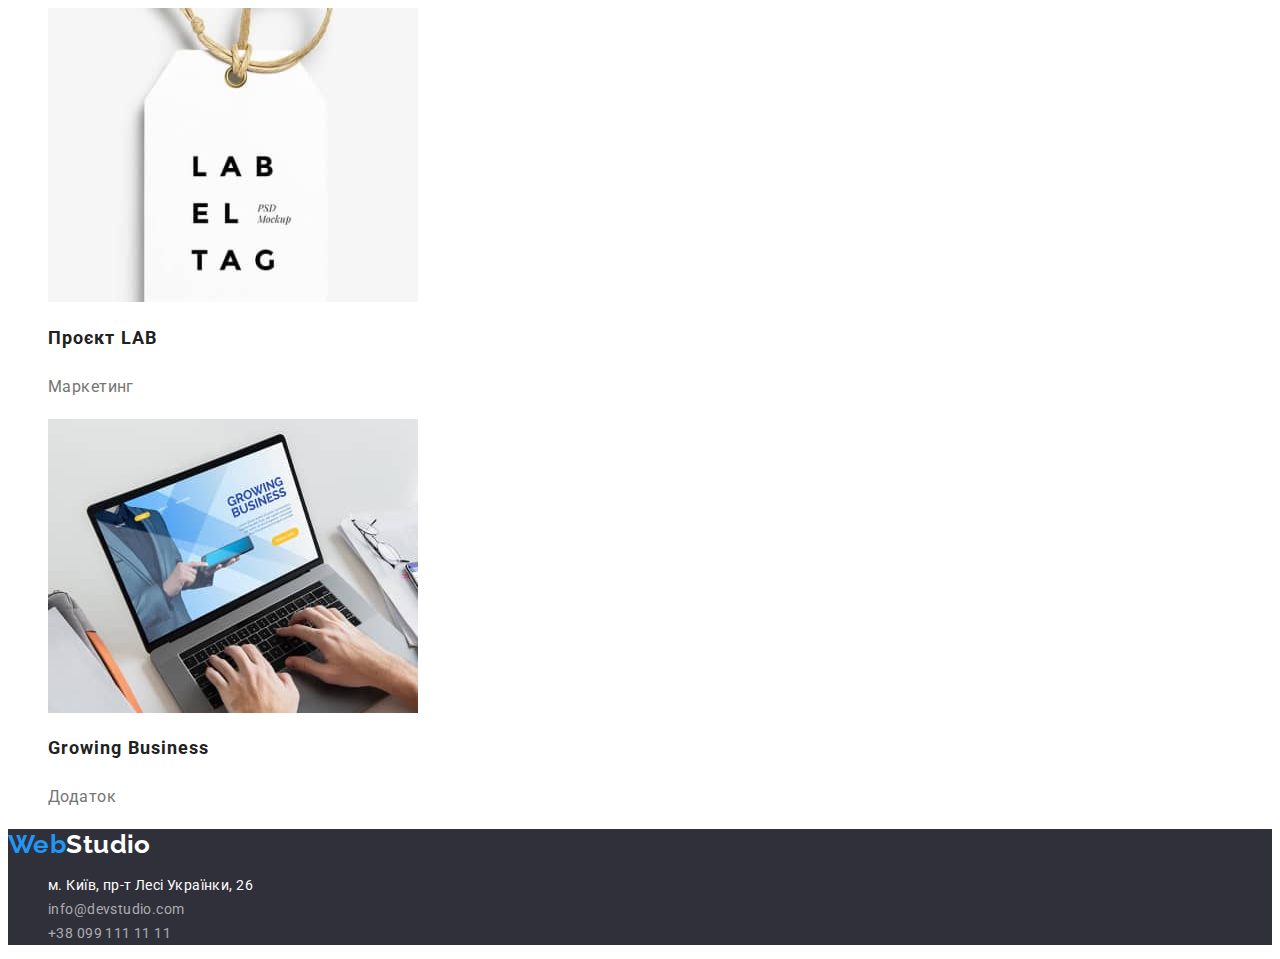
==== commit 1766af41: "виправив помилки зробив  поправки" ====
--- a/portfolio.html
+++ b/portfolio.html
@@ -19,9 +19,9 @@
       <nav>
         <a href="./index.html" class="logo">Web<span class="studio">Studio</span></a>
         <ul class="site-nav list">
-          <li><a href="./index.html" class="link">Студія</a></li>
-          <li><a href="./index.html" class="link">Портфоліо</a></li>
-          <li><a href="./index.html" class="link">Контакти</a></li>
+          <li><a href="./index.html" class="link nav-link">Студія</a></li>
+          <li><a href="./index.html" class="link current nav-link">Портфоліо</a></li>
+          <li><a href="./index.html" class="link nav-link">Контакти</a></li>
         </ul>
       </nav>
       <ul class="contact list">
@@ -36,7 +36,7 @@
 
     <main>
       <section>
-        <h1 hidden>Портфоліо</h1>
+        <h1 class="visually-hidden">Портфоліо</h1>
         <ul class="list">
           <li><button type="button" class="button secodary">Усі</button></li>
           <li><button type="button" class="button secodary">Веб-сайти</button></li>
@@ -114,7 +114,7 @@
 
     <footer class="footer">
       <a href="./index.html" class="logo">Web<span class="footer-studio">Studio</span></a>
-      <address>
+      <address class="footer-list">
         <ul class="list">
           <li>
             <a
--- a/css/styles.css
+++ b/css/styles.css
@@ -3,14 +3,19 @@
   --title-text-color: #757575;
   --accent-color: #2196f3;
   --primary-bg-color: #ffffff;
+  --: #eeeeee;
+  --: #000000;
+  --background: #f5f4fa;
+  --contact: rgba(255, 255, 255, 0.6);
+  --heder-footer: #2f303a;
+  --: #ececec;
 }
 
 body {
-  background-color: #f5f4fa;
+  background-color: var(--primary-bg-color);
   color: var(--primari-text-color);
   font-family: Roboto, sans-serif;
   font-size: 14px;
-  line-height: 1.2;
   letter-spacing: 0.03em;
 }
 /* body {
@@ -19,33 +24,41 @@
   font-family: var(--main-font);
   font-size: 14px;
   letter-spacing: 0.03em;
+
+
+  line-height: 1.2; потрібно вкласти
+
+
 } */
 
 /* шапка  */
 
-.page-header {
-  background-color: var(--primary-bg-color);
-}
 .logo {
   color: var(--accent-color);
   text-decoration: none;
   font-family: 'Raleway', sans-serif;
   font-weight: 700;
   font-size: 26px;
+  line-height: 1.2;
 }
 .studio {
   color: #000000;
 }
 
-.site-nav.list {
+.nav-link {
   font-weight: 500;
   line-height: 1.14;
   letter-spacing: 0.02em;
 }
 .link {
-  color: var(--primari-text-color);
-  text-decoration: none;
-}
+  color: inherit;
+  text-decoration: none;
+}
+
+.link.current {
+  color: var(--accent-color);
+}
+
 .link:hover,
 .link:focus {
   color: var(--accent-color);
@@ -70,9 +83,22 @@
 }
 
 /* секція 1 */
+.visually-hidden {
+  position: absolute;
+  width: 1px;
+  height: 1px;
+  margin: -1px;
+  border: 0;
+  padding: 0;
+  white-space: nowrap;
+  clip-path: inset(100%);
+  clip: rect(0 0 0 0);
+  overflow: hidden;
+}
+
 .hero,
 .footer {
-  background-color: #2f303a;
+  background-color: var(--heder-footer);
 }
 
 .hero-title {
@@ -87,9 +113,11 @@
 
 /* кнопка */
 .button {
+  font-family: 'Roboto';
   cursor: pointer;
   font-size: 16px;
   text-align: center;
+  font-weight: 500;
 }
 .button.primary {
   color: var(--primary-bg-color);
@@ -100,10 +128,17 @@
   align-items: center;
   letter-spacing: 0.06em;
 }
+.button.primary:hover,
+.button.primary:focus {
+  background: var(--accent-color);
+  box-shadow: 0px 4px 4px rgba(0, 0, 0, 0.15);
+  border-radius: 4px;
+}
+
 .button.secodary {
   color: var(--primari-text-color);
-  background-color: #f5f4fa;
-  font-weight: 500;
+  background-color: var(--background);
+
   line-height: 1.6;
 }
 .button.secodary:hover,
@@ -114,6 +149,7 @@
 
 /* сеуція 2 */
 .feature-list .title {
+  font-size: 14px;
   font-weight: 700;
   line-height: 1.1;
   text-transform: uppercase;
@@ -128,23 +164,34 @@
   color: var(--primari-text-color);
   font-weight: 700;
   font-size: 36px;
+  line-height: 1.16;
   text-align: center;
 }
 /* 4 */
-.work-list h3 {
-  font-weight: 500;
-}
-.work-list p {
-  color: var(--title-text-color);
+.team {
+  background-color: var(--background);
+}
+.team-list h3 {
+  font-weight: 500;
+  font-size: 16px;
+  line-height: 1.2;
+}
+.team-list p {
+  color: var(--title-text-color);
+  font-size: 16px;
+  line-height: 1.2;
 }
 /* ФУТЕР */
+.footer-list {
+  font-style: normal;
+}
 .footer-link,
 .footer-studio {
   color: var(--primary-bg-color);
   text-decoration: none;
 }
 .footer-contact {
-  color: rgba(255, 255, 255, 0.6);
+  color: var(--contact);
   text-decoration: none;
 }
 .footer .list {
